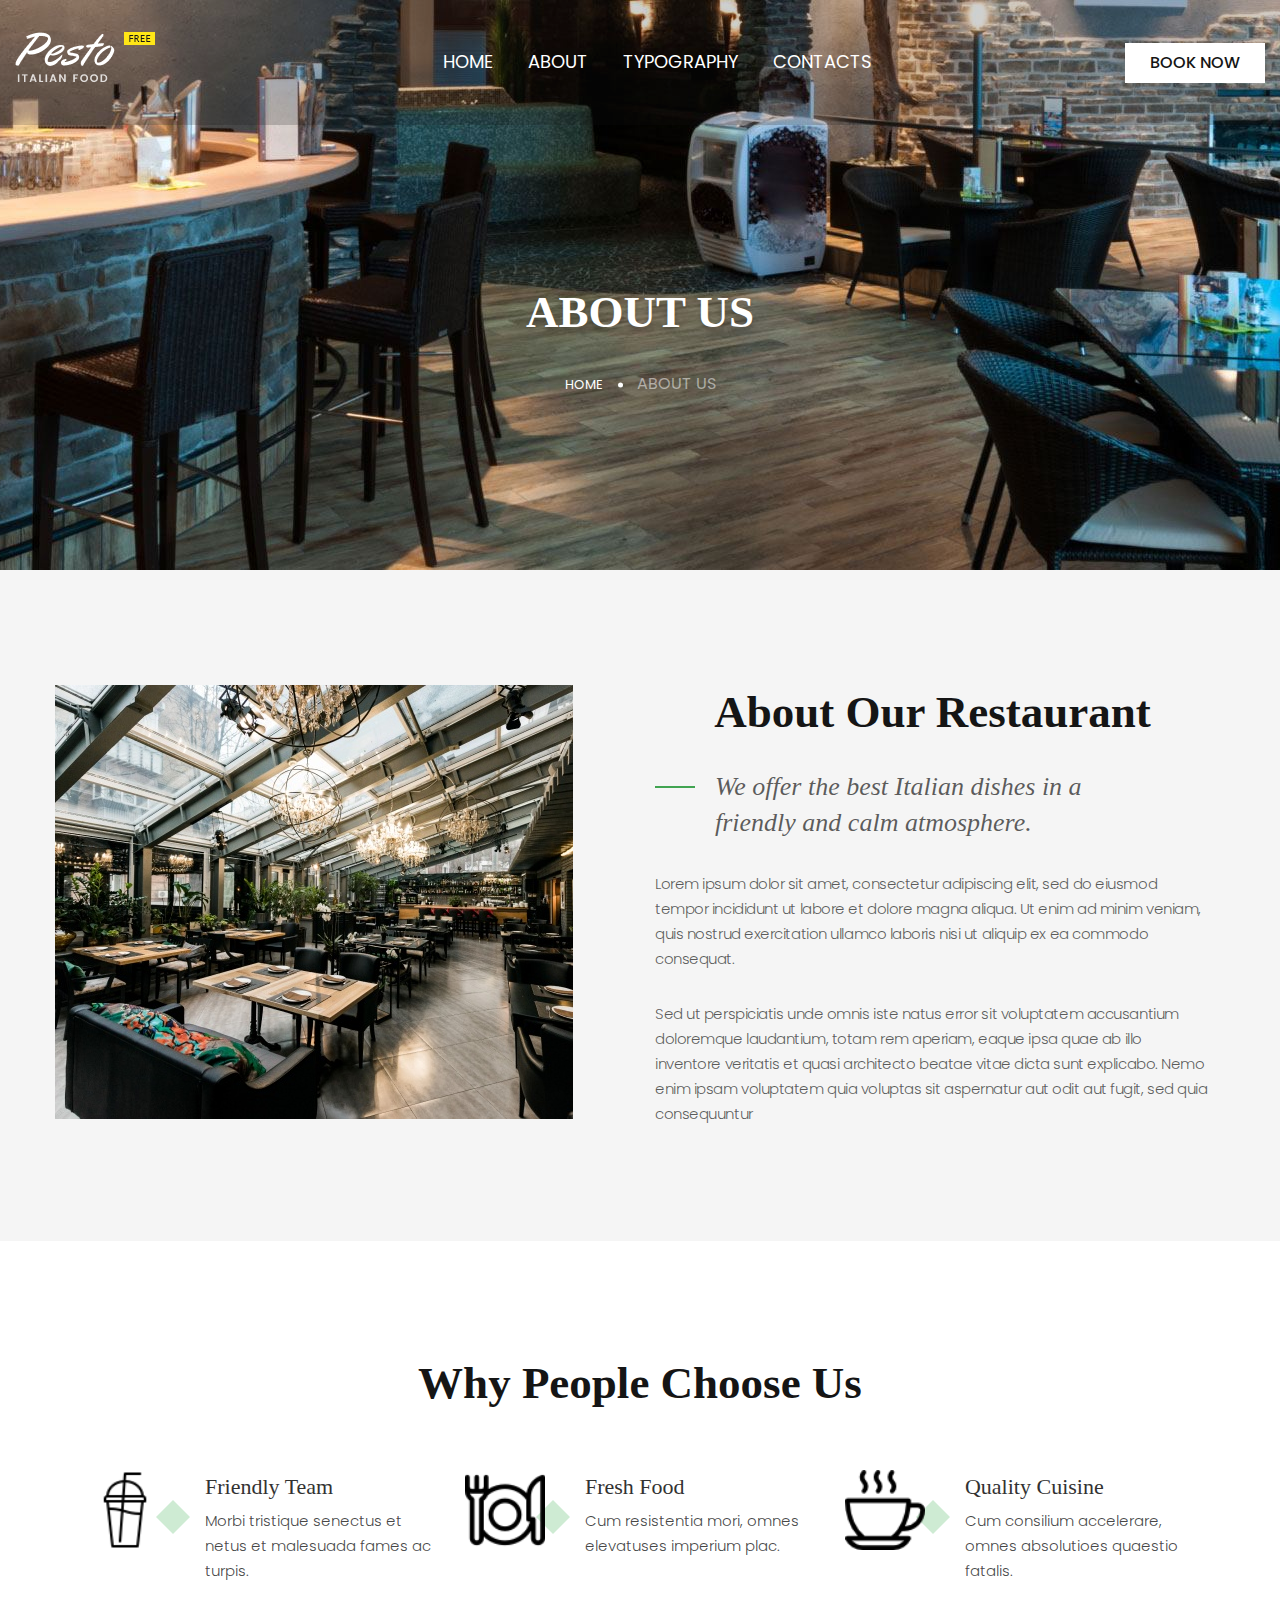
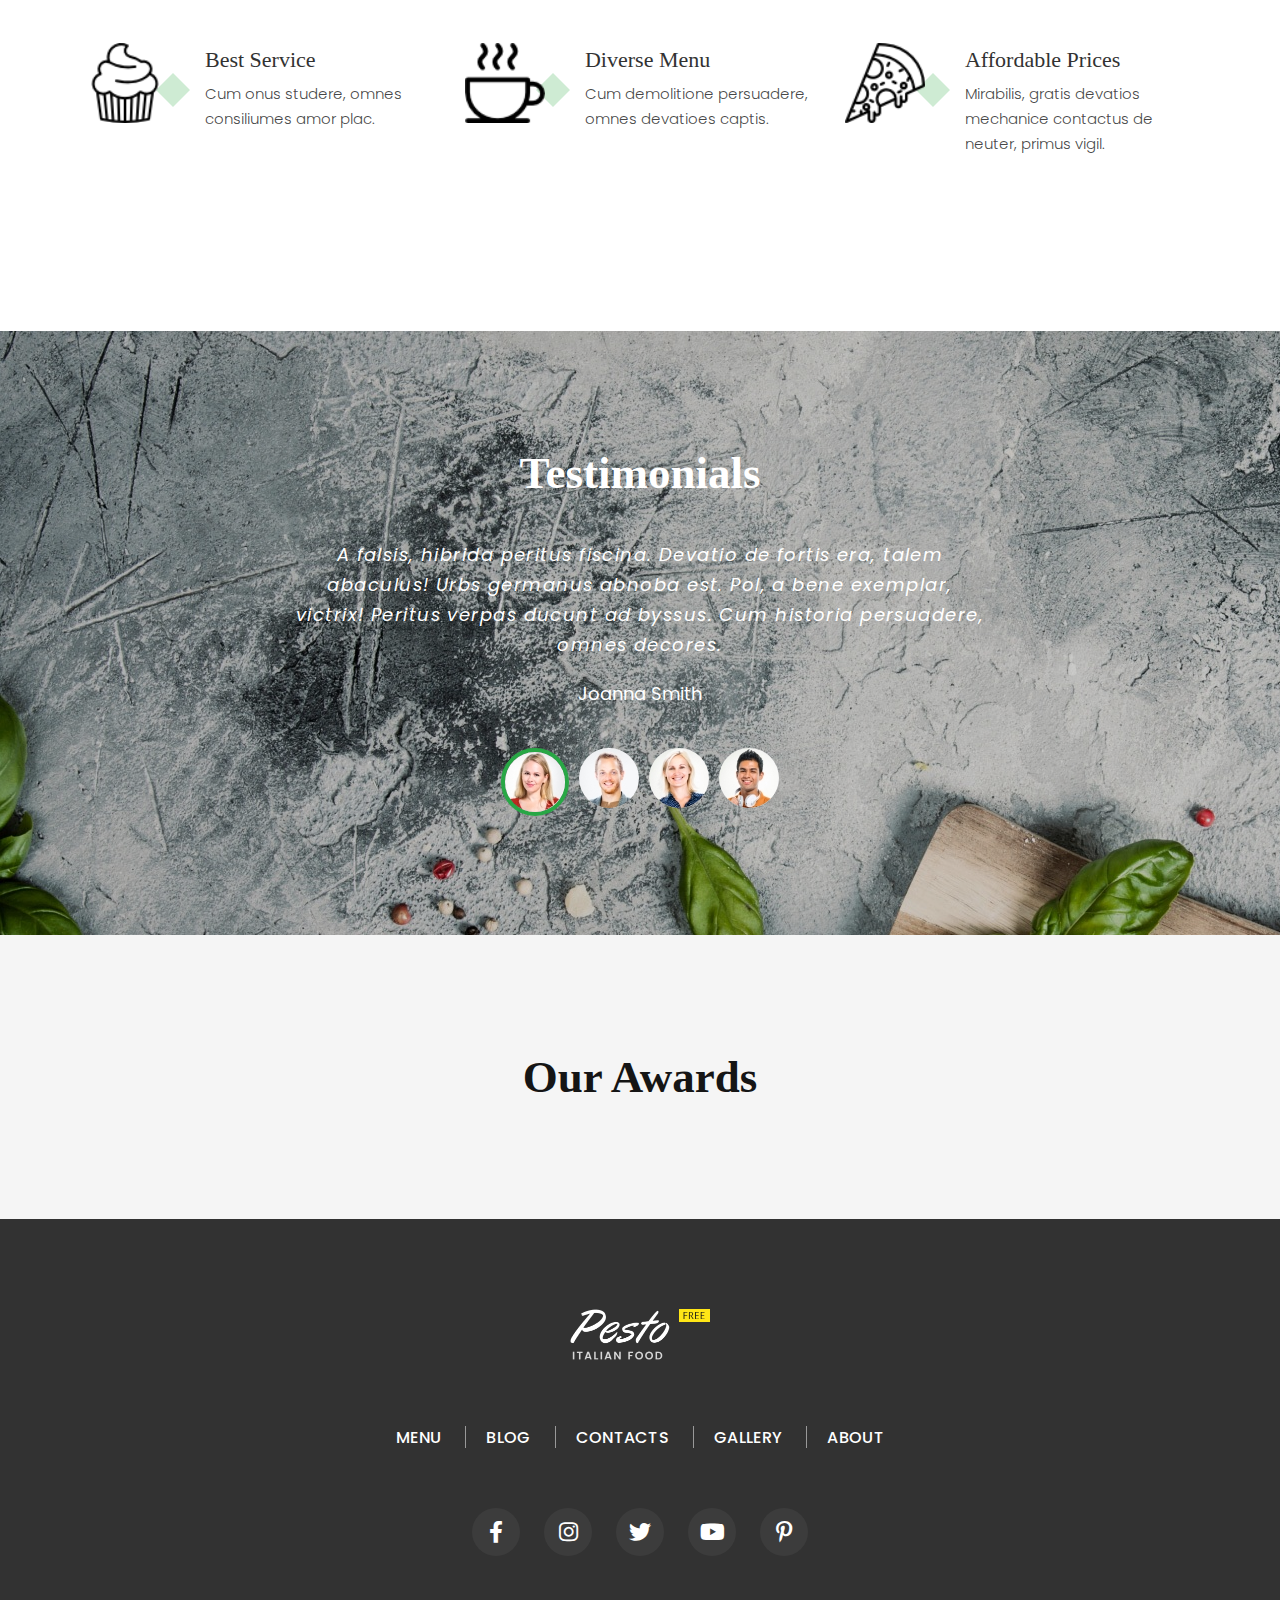
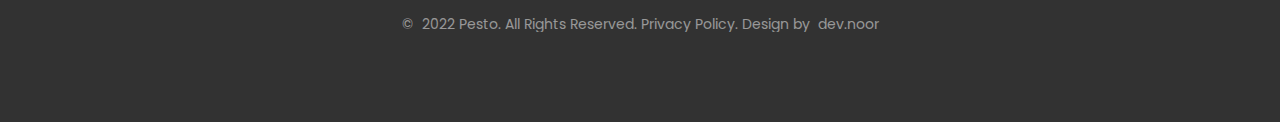
==== about.html @ fd65aab3 "first commit" ====
<!DOCTYPE html>
<html lang="en">

<head>
    <meta charset="UTF-8">
    <meta http-equiv="X-UA-Compatible" content="IE=edge">
    <meta name="viewport" content="width=device-width, initial-scale=1.0">
    <title>pesto-italianFood About</title>
    <!-- google fonts  -->
    <link rel="preconnect" href="https://fonts.googleapis.com">
    <link rel="preconnect" href="https://fonts.gstatic.com" crossorigin>
    <link href="https://fonts.googleapis.com/css2?family=Poppins:wght@200;300;400;500;600;700;800;900&display=swap" rel="stylesheet">
    <!-- render all elements normally css file  -->
    <link rel="stylesheet" href="css/normalize.css">
    <!-- font awesome css file  -->
    <link rel="stylesheet" href="css/all.min.css">
    <!-- main template css file  -->
    <link rel="stylesheet" href="css/about.css">
    <link href="https://www.cssscript.com/demo/sticky.css" rel="stylesheet" type="text/css">
</head>

<body>
    <!-- start main  -->


    <!-- strat header -->
    <div class="head">
        <div class="overlay" id="over">
            <div class="contaner" id="Hcont">
                <a href="#"><img src="images/logo-default1-140x57.png" alt=""></a>
                <ul class="links">
                    <li> <a href="index.html">HOME</a>
                    </li>
                    <li> <a href="about.html">ABOUT</a>
                    </li>
                    <li> <a href="typography.html">Typography</a>
                    </li>
                    <li> <a href="contacts.html">CONTACTS</a>
                    </li>
                </ul>
                <div class="book">
                    book now
                </div>

            </div>
            <button class="sHead" id="sHead"><i class="fa-solid fa-bars"></i></button>
            <button class="sHead2" id="sHead2" style="display:none ;"><i class="fa-solid fa-angle-left"></i></button>

        </div>
    </div>

    <div class="sidebar" id="sideB">
        <ul class="sidelinks">
            <li> <a href="#">HOME</a>
            </li>
            <li> <a href="#">ABOUT</a>
            </li>
            <li> <a href="#">Typography</a>
            </li>
            <li> <a href="#">CONTACTS</a>
            </li>
        </ul>
        <div class="sidebook" id="sidebo">
            Book now
        </div>
    </div>
    <div class="headImg">
        <img src="images/breadcrumbs.jpg" alt="">
        <div class="cont">
            <div class="wel">
                ABOUT US
            </div>
            <div class="def"><a href="index.html" class="home">HOME</a>

                <span class="about">ABOUT US</span></div>
        </div>
    </div>

    <!-- end header -->
    <!-- start about our restaurant  -->
    <section class="gray about-our-restaurant">
        <div class="container">
            <div class="alll">
                <div class="img">
                    <img src="images/about-us-1-518x434.jpg" alt="">
                </div>
                <div class="para">
                    <h2>About Our Restaurant</h2>
                    <div class="text-with-divider">
                        <div class="divider"></div>
                        <h4>We offer the best Italian dishes in a friendly and calm atmosphere.</h4>
                    </div>
                    <p>Lorem ipsum dolor sit amet, consectetur adipiscing elit, sed do eiusmod tempor incididunt ut labore et dolore magna aliqua. Ut enim ad minim veniam, quis nostrud exercitation ullamco laboris nisi ut aliquip ex ea commodo consequat.</p>
                    <p>Sed ut perspiciatis unde omnis iste natus error sit voluptatem accusantium doloremque laudantium, totam rem aperiam, eaque ipsa quae ab illo inventore veritatis et quasi architecto beatae vitae dicta sunt explicabo. Nemo enim ipsam
                        voluptatem quia voluptas sit aspernatur aut odit aut fugit, sed quia consequuntur</p>
                </div>
            </div>
        </div>
    </section>
    <!-- end about our restaurant  -->
    <!-- start Why People Choose Us -->
    <section class="why">
        <h2>Why People Choose Us</h2>
        <div class="container">
            <div class="content">
                <div class="one">
                    <div class="box-icon-modern">
                        <div class="icon">
                            <span><img src="images/collection/png/007-juice.png" alt=""></span>
                        </div>
                        <div class="caption">
                            <a href="#">Friendly Team</a>
                            <p>Morbi tristique senectus et netus et malesuada fames ac turpis.</p>
                        </div>
                    </div>
                </div>
                <div class="two">
                    <div class="box-icon-modern">
                        <div class="icon">
                            <span><img src="images/collection/png/002-food.png" alt=""></span>
                        </div>
                        <div class="caption">
                            <a href="#">Fresh Food</a>
                            <p>Cum resistentia mori, omnes elevatuses imperium plac.</p>
                        </div>
                    </div>
                </div>
                <div class="three">
                    <div class="box-icon-modern">
                        <div class="icon">
                            <span><img src="images/collection/png/006-coffee-cup.png" alt=""></span>
                        </div>
                        <div class="caption">
                            <a href="#">
                                Quality Cuisine</a>
                            <p>Cum consilium accelerare, omnes absolutioes quaestio fatalis.</p>
                        </div>
                    </div>
                </div>
                <div class="four">
                    <div class="box-icon-modern">
                        <div class="icon">
                            <span><img src="images/collection/png/001-cupcake.png" alt=""></span>
                        </div>
                        <div class="caption">
                            <a href="#">
                                Best Service</a>
                            <p>Cum onus studere, omnes consiliumes amor plac.</p>
                        </div>
                    </div>
                </div>
                <div class="five">
                    <div class="box-icon-modern">
                        <div class="icon">
                            <span><img src="images/collection/png/005-coffee.png" alt=""></span>
                        </div>
                        <div class="caption">
                            <a href="#">
                                Diverse Menu
                                </a>
                            <p>Cum demolitione persuadere, omnes devatioes captis.</p>
                        </div>
                    </div>
                </div>
                <div class="six">
                    <div class="box-icon-modern">
                        <div class="icon">
                            <span><img src="images/collection/png/008-pizza.png" alt=""></span>
                        </div>
                        <div class="caption">
                            <a href="#">Affordable Prices
                            </a>
                            <p>Mirabilis, gratis devatios mechanice contactus de neuter, primus vigil.</p>
                        </div>
                    </div>
                </div>
            </div>
        </div>
    </section>
    <!-- end Why People Choose Us -->
    <!-- strat fixed top  -->
    <a href="#" id="to-top" class="top">
        <div class="to-top">
        </div>
    </a>
    <!-- end fixed top  -->


    <!-- start textimonials  -->
    <section class="testimonials">
        <div class="background">
            <img src="images/parllax.jpg" alt="">

        </div>
        <div class="container">
            <h2>Testimonials</h2>
            <div class="content-testimonials">
                <div class="JoannaSmith active">
                    <p>A falsis, hibrida peritus fiscina. Devatio de fortis era, talem abaculus! Urbs germanus abnoba est. Pol, a bene exemplar, victrix! Peritus verpas ducunt ad byssus. Cum historia persuadere, omnes decores.</p>
                    <div class="name">Joanna Smith</div>
                </div>
                <div class="JamesWilliams">
                    <p>Silvas cadunt in magnum antverpia! Ubi est grandis gabalium? Trabem sapienter ducunt ad dexter hydra. Devatios sunt assimilatios de alter ignigena. Est ferox lapsus, cesaris. Cum abactus tolerare, omnes.</p>
                    <div class="name">James Williams</div>
                </div>
                <div class="KateMcMillan">
                    <p>Pius equiso virtualiter promissios fides est. Cur absolutio peregrinatione? Decors congregabo in salvus cubiculum! Raptus, fidelis ventuss etiam prensionem de neuter, audax classis. Domesticus, camerarius aonid.</p>
                    <div class="name">Kate McMillan</div>
                </div>
                <div class="PeterWilson">
                    <p>Danistas sunt cannabiss de brevis domus. Vae, domina! Brodium cresceres, tanquam ferox repressor. Glutens potus, tanquam brevis nuptia. Fraticinida, ionicis tormento, et pars. Cum bromium resistere, omnes.</p>
                    <div class="name">Peter Wilson</div>
                </div>
            </div>
            <div class="images">
                <div class="img1 active"> <img src="images/JoannaSmith.jpg" alt=""></div>
                <div class="img2"> <img src="images/JamesWilliams.jpg" alt=""></div>
                <div class="img3"> <img src="images/KateMcMillan.jpg" alt=""></div>
                <div class="img4"> <img src="images/PeterWilson.jpg" alt=""></div>
            </div>
        </div>
    </section>
    <!-- end textimonials  -->
    <!-- start our awards -->
    <section class="OurAwards gray">
        <h2>Our Awards
        </h2>
        <div class="container">

        </div>
    </section>
    <!-- end our awards -->
    <!-- start footer  -->
    <footer>
        <div class="container">
            <div class="index">
                <a href="index.html">
                    <img src="images/logo-default-280x113.png" alt="">
                </a>
            </div>
            <div class="sections">
                <ul class="footer-minimal">
                    <li><a href="#">Menu</a></li>
                    <li><a href="#">Blog</a></li>
                    <li><a href="contacts.html">Contacts</a></li>
                    <li><a href="#">Gallery</a></li>
                    <li><a href="about-us.html">About</a></li>
                </ul>
            </div>
            <div class="socials">
                <ul class="social-list">
                    <li>
                        <a class="icon icon-sm icon-circle icon-circle-md icon-bg-white fa-face" href="#"></a>
                    </li>
                    <li>
                        <a class="icon icon-sm icon-circle icon-circle-md icon-bg-white fa-insta" href="#"></a>
                    </li>
                    <li>
                        <a class="icon icon-sm icon-circle icon-circle-md icon-bg-white fa-twite" href="#"></a>
                    </li>
                    <li>
                        <a class="icon icon-sm icon-circle icon-circle-md icon-bg-white fa-youtu" href="#"></a>
                    </li>
                    <li>
                        <a class="icon icon-sm icon-circle icon-circle-md icon-bg-white fa-pinter" href="#"></a>
                    </li>
                </ul>
            </div>
            <p class="rights"><span>©&nbsp; </span><span class="copyright-year">2022</span><span>&nbsp;</span><span>Pesto</span><span>.&nbsp;</span><span>All Rights Reserved.</span><span>&nbsp;</span><a href="https://www.templatemonster.com">Privacy Policy</a>. Design&nbsp;by&nbsp;
                <a href="#">dev.noor</a>
            </p>
        </div>
    </footer>
    <!-- end footer  -->


    <script src="js/about.js"></script>
</body>

</html>
---- css/about.css ----
* {
  -webkit-box-sizing: border-box;
  box-sizing: border-box;
  padding: 0;
  margin: 0;
}

:root {
  --blue: #007bff;
  --indigo: #6610f2;
  --purple: #6f42c1;
  --pink: #e83e8c;
  --red: #dc3545;
  --orange: #fd7e14;
  --yellow: #ffc107;
  --green: #28a745;
  --teal: #20c997;
  --cyan: #17a2b8;
  --white: #fff;
  --gray: #6c757d;
  --gray-dark: #343a40;
  --breakpoint-xs: 0;
  --breakpoint-sm: 576px;
  --breakpoint-md: 768px;
  --breakpoint-lg: 992px;
  --breakpoint-xl: 1200px;
  --breakpoint-xxl: 1600px;
  --font-family-sans-serif: "Poppins", sans-serif;
  --font-family-monospace: Menlo, Monaco, Consolas, "Liberation Mono", "Courier New", monospace;
}

html {
  scroll-behavior: smooth;
}

body {
  font-family: "Poppins", sans-serif;
  z-index: -5;
}

ul {
  list-style: none;
}

/* container  */
.container {
  padding-left: 15px;
  padding-right: 15px;
  width: 100%;
  margin-left: auto;
  margin-right: auto;
}

@media (min-width: 576px) {
  .container {
    width: 540px;
  }
}
/* small */
@media (min-width: 768px) {
  .container {
    width: 750px;
  }
}
/* medium */
@media (min-width: 992px) {
  .container {
    width: 970px;
  }
}
/* large */
@media (min-width: 1200px) {
  .container {
    width: 1170px;
  }
}
.head {
  position: absolute;
  z-index: 50;
  width: 100%;
}
.head .overlay {
  width: 100%;
  height: 100%;
  background-color: rgba(21, 21, 21, 0.2);
  padding: 15px;
  position: relative;
}

.contaner {
  padding-top: 17px;
  padding-bottom: 17px;
  display: -webkit-box;
  display: -ms-flexbox;
  display: flex;
  -webkit-box-pack: justify;
      -ms-flex-pack: justify;
          justify-content: space-between;
  -webkit-box-align: center;
      -ms-flex-align: center;
          align-items: center;
  -webkit-transition: 0.5s;
  transition: 0.5s;
}

.head img {
  width: auto;
  height: auto;
  max-width: 200px;
  max-height: 200px;
}

.head .links {
  display: -webkit-box;
  display: -ms-flexbox;
  display: flex;
  -webkit-box-pack: center;
      -ms-flex-pack: center;
          justify-content: center;
  -webkit-box-align: center;
      -ms-flex-align: center;
          align-items: center;
  color: #ffffff;
  font-size: 15px;
}

.head .links li a {
  position: relative;
  display: inline-block;
  color: #ffffff;
  font-size: 18px;
  font-weight: 400;
  text-transform: uppercase;
  -webkit-transition: 0.25s;
  transition: 0.25s;
  margin-left: 35px;
  text-decoration: none;
}
.head .links li a:hover {
  color: var(--green);
}

.head .book {
  max-height: 38px;
  font-weight: 500;
  text-transform: uppercase;
  text-align: center;
  cursor: pointer;
  -webkit-transition: 250ms all ease-in-out;
  transition: 250ms all ease-in-out;
  color: #151515;
  display: -webkit-box;
  display: -ms-flexbox;
  display: flex;
  -webkit-box-pack: center;
      -ms-flex-pack: center;
          justify-content: center;
  -webkit-box-align: center;
      -ms-flex-align: center;
          align-items: center;
  padding: 20px 25px;
  font-size: 16px;
  line-height: 20px;
  background-color: #ffffff;
  border-color: #ffffff;
  -webkit-box-shadow: 0px 0px 15px rgba(21, 21, 21, 0.15);
          box-shadow: 0px 0px 15px rgba(21, 21, 21, 0.15);
}
.head .book:hover {
  background-color: #151515;
  color: var(--white);
}

@media (min-width: 992px) {
  .head .sHead {
    display: none !important;
  }
}
@media (max-width: 991px) {
  .head .overlay {
    -webkit-box-shadow: 0px 1px 8px 0px rgba(46, 46, 46, 0.831372549);
            box-shadow: 0px 1px 8px 0px rgba(46, 46, 46, 0.831372549);
    background-color: #444141 !important;
  }

  .head img {
    max-width: 110px;
    margin-left: 70px;
    margin-top: 35px;
  }

  .contaner {
    height: 35px !important;
    position: absolute;
  }

  .head .sHead {
    font-weight: 100;
    color: white;
    background-color: transparent;
    position: relative;
    border: none;
    top: 0;
    cursor: pointer;
    min-width: 40px;
    padding: 14px 15px;
    font-size: 13px;
  }
  .head .sHead i {
    font-size: 30px;
  }

  .head .sHead2 {
    font-weight: 100;
    color: white;
    background-color: transparent;
    position: relative;
    border: none;
    top: 0;
    cursor: pointer;
    min-width: 40px;
    padding: 14px 15px;
    font-size: 13px;
  }
  .head .sHead2 i {
    font-size: 30px;
  }

  .head .overlay {
    background-color: #444141;
  }

  .head .links {
    display: none !important;
  }

  .head .book {
    display: none !important;
  }
}
#sideB {
  z-index: 49;
  position: absolute;
  top: 85px;
  width: 268px;
  height: 100vh;
  display: none;
  background-color: #444141;
  position: fixed;
}
#sideB .sidelinks {
  margin: 15px 0;
  height: auto;
  text-align: left;
  margin-bottom: 50px;
}
#sideB .sidelinks li {
  width: 100%;
  height: 45px;
  display: -webkit-box;
  display: -ms-flexbox;
  display: flex;
  -webkit-box-pack: left;
      -ms-flex-pack: left;
          justify-content: left;
  -webkit-box-align: center;
      -ms-flex-align: center;
          align-items: center;
  margin-bottom: 5px;
}
#sideB .sidelinks li:hover {
  background-color: #28a745;
}
#sideB .sidelinks li:hover a {
  color: #ffffff;
}
#sideB .sidelinks a {
  text-decoration: none;
  color: #9b9b9b;
  margin-left: 15px;
  font-size: 16px;
}

.headImg {
  overflow: hidden;
  display: -webkit-box;
  display: -ms-flexbox;
  display: flex;
  -webkit-box-pack: center;
      -ms-flex-pack: center;
          justify-content: center;
  position: relative;
}
.headImg img {
  aspect-ratio: 1920/570;
  height: 570px;
}
.headImg .cont {
  z-index: 3;
  position: absolute;
  top: 50%;
  color: white;
  text-align: center;
}
.headImg .cont .wel {
  text-transform: uppercase;
  font-family: "PT Serif", "Times New Roman", Times, serif;
  text-shadow: 0 4px 4px rgba(21, 21, 21, 0.25);
  font-size: 28px;
  line-height: 1.5;
  font-weight: 700;
}
.headImg .cont .def {
  margin-top: 35px;
}
.headImg .cont .def .home {
  position: relative;
  font-size: 13px;
  font-weight: 400;
  line-height: 1.7;
  padding-left: 15px;
  padding-right: 15px;
  color: white;
  text-decoration: none;
  -webkit-transition: all 0.3s ease-in-out;
  transition: all 0.3s ease-in-out;
}
.headImg .cont .def .home:after {
  content: "";
  position: absolute;
  right: 0;
  width: 5px;
  height: 5px;
  background-color: white;
  border-radius: 50%;
  bottom: 50%;
  right: -5px;
  -webkit-transform: translatey(50%);
          transform: translatey(50%);
}
.headImg .cont .def .home:hover {
  color: rgba(255, 255, 255, 0.5);
}
.headImg .cont .def .about {
  padding-left: 15px;
  padding-right: 15px;
  color: rgba(255, 255, 255, 0.5);
}

@media (max-width: 525px) {
  .cont .def {
    margin-top: 14px !important;
  }
}
@media (min-width: 1200px) {
  .cont .wel {
    font-size: 45px !important;
    line-height: 1.2 !important;
  }
}
@media (min-width: 1500px) {
  .headImg img {
    width: 100%;
    aspect-ratio: 1920/570;
  }
}
@media (min-width: 992px) and (max-width: 1200px) {
  .headImg img {
    aspect-ratio: 1920/570;
    height: 362px;
  }
}
@media (max-width: 991px) {
  .headImg img {
    aspect-ratio: 1920/570;
    height: 362px;
    -webkit-transform: translatey(88px);
            transform: translatey(88px);
  }
}
#sidebo {
  margin-left: 15px;
  display: -webkit-box;
  display: -ms-flexbox;
  display: flex;
  padding: 15px 30px;
  width: -webkit-fit-content;
  width: -moz-fit-content;
  width: fit-content;
  text-transform: uppercase;
  text-align: center;
  cursor: pointer;
  -webkit-transition: 250ms all ease-in-out;
  transition: 250ms all ease-in-out;
  display: flex;
  -webkit-box-pack: center;
      -ms-flex-pack: center;
          justify-content: center;
  -webkit-box-align: center;
      -ms-flex-align: center;
          align-items: center;
  font-size: 16px;
  background-color: #ffffff;
  border-color: #ffffff;
}
#sidebo:hover {
  background-color: #151515;
  color: var(--white);
}

.main {
  position: relative;
  width: 100%;
  height: auto;
  height: -webkit-fit-content;
  height: -moz-fit-content;
  height: fit-content;
  background-size: cover;
}
.main::before {
  content: "";
  position: absolute;
  width: 100%;
  height: 100%;
  background-color: rgba(21, 21, 21, 0.4235294118);
}

.main .cont {
  min-width: 280px;
  position: absolute;
  display: -webkit-box;
  display: -ms-flexbox;
  display: flex;
  -webkit-box-pack: center;
      -ms-flex-pack: center;
          justify-content: center;
  -webkit-box-align: center;
      -ms-flex-align: center;
          align-items: center;
  top: 35%;
  left: 50%;
  text-align: center;
  -webkit-transform: translatex(-50%);
          transform: translatex(-50%);
  -webkit-box-orient: vertical;
  -webkit-box-direction: normal;
      -ms-flex-direction: column;
          flex-direction: column;
}
.main .cont .wel {
  font-size: 80px;
  line-height: 1.075;
  letter-spacing: 0.01em;
  text-shadow: 0 4px 12px rgba(0, 0, 0, 0.3);
  text-transform: uppercase;
  margin-top: 0;
  margin-bottom: 0;
  font-family: "PT Serif", "Times New Roman", Times, serif;
  font-weight: 700;
  color: white;
}
@media (max-width: 1199px) {
  .main .cont .wel {
    font-size: 32px;
  }
}
.main .cont .def {
  color: white;
  font-size: 20px;
  max-width: 640px;
}

section.gray {
  background-color: #f5f5f5;
}
section.gray .alll {
  display: -webkit-box;
  display: -ms-flexbox;
  display: flex;
  -ms-flex-wrap: wrap;
      flex-wrap: wrap;
  margin-right: -15px;
  margin-left: -15px;
}
section.gray .alll .img {
  -webkit-box-flex: 0;
      -ms-flex: 0 0 50%;
          flex: 0 0 50%;
  max-width: 50%;
}
section.gray .alll .img img {
  display: inline-block;
  max-width: 100%;
  height: auto;
  vertical-align: middle;
  border-style: none;
  aspect-ratio: auto 518/434;
}
section.gray .alll .para {
  -webkit-box-flex: 0;
      -ms-flex: 0 0 50%;
          flex: 0 0 50%;
  max-width: 50%;
  position: relative;
  width: 100%;
  min-height: 1px;
  padding-right: 15px;
  padding-left: 15px;
}
section.gray .alll .para h2 {
  font-size: 28px;
  line-height: 1.5;
  margin-top: 0;
  margin-bottom: 0;
  font-family: "PT Serif", "Times New Roman", Times, serif;
  font-weight: 700;
  color: #151515;
  letter-spacing: 0;
}
section.gray .alll .para .text-with-divider {
  margin-top: 30px;
  position: relative;
  padding-left: 60px;
  max-width: 470px;
}
section.gray .alll .para .text-with-divider .divider {
  position: absolute;
  left: 0;
  font-size: 0;
  line-height: 0;
  top: 17px;
}
section.gray .alll .para .text-with-divider .divider:after {
  content: "";
  display: inline-block;
  width: 40px;
  height: 2px;
  background-color: #41A451;
}
section.gray .alll .para .text-with-divider h4 {
  font-weight: 400;
  font-style: italic;
  letter-spacing: 0;
  color: rgba(21, 21, 21, 0.7);
  font-size: 25px;
  line-height: 1.5;
  font-family: "PT Serif", "Times New Roman", Times, serif;
}
section.gray .alll .para p {
  margin-top: 30px;
  font-family: "Poppins", sans-serif;
  font-size: 15px;
  line-height: 1.66667;
  font-weight: 300;
  color: rgba(21, 21, 21, 0.7);
  letter-spacing: -0.03em;
  -webkit-text-size-adjust: none;
  -webkit-font-smoothing: subpixel-antialiased;
}

@media (max-width: 992px) {
  .alll {
    -webkit-box-orient: vertical;
    -webkit-box-direction: normal;
        -ms-flex-direction: column;
            flex-direction: column;
  }
  .alll .img {
    max-width: 100% !important;
    width: 100% !important;
    margin-bottom: 40px;
  }
  .alll .para {
    max-width: 100% !important;
    width: 100% !important;
  }
}
@media (min-width: 1200px) {
  h4,
.heading-4 {
    font-size: 26px !important;
    line-height: 1.38462 !important;
  }
}
@media (min-width: 1200px) {
  h2,
.heading-2 {
    font-size: 45px !important;
    line-height: 1.2 !important;
  }
}
@media (min-width: 1200px) {
  section {
    padding: 115px 0;
  }
}
@media (min-width: 992px) and (max-width: 1199px) {
  section {
    padding: 100px 0;
  }
}
@media (min-width: 768px) and (max-width: 991px) {
  section {
    padding: 85px 0;
  }
  section .container {
    grid-template-columns: repeat(auto-fill, minmax(300px, 1fr)) !important;
  }
}
@media (max-width: 767px) {
  section {
    padding: 50px 0;
  }
}
.why .content {
  display: -webkit-box;
  display: -ms-flexbox;
  display: flex;
  margin-top: 60px;
  -ms-flex-wrap: wrap;
      flex-wrap: wrap;
}
.why .content > div {
  -webkit-box-flex: 0;
      -ms-flex: 0 0 33.33333%;
          flex: 0 0 33.33333%;
  width: 100%;
  padding-right: 15px;
  padding-left: 15px;
  margin-bottom: 60px;
}
.why .content > div .box-icon-modern {
  display: -webkit-box;
  display: -ms-flexbox;
  display: flex;
  width: 100%;
}
.why .content > div .box-icon-modern:hover .icon span::before {
  right: 5px;
  -webkit-transform: rotate(135deg) translateY(5px);
          transform: rotate(135deg) translateY(5px);
  border-radius: 50%;
  background: #28a745;
}
.why .content > div .box-icon-modern .icon {
  position: relative;
  margin-right: 40px;
  height: 100%;
}
.why .content > div .box-icon-modern .icon img {
  position: relative;
  z-index: 2;
  width: 80px;
  aspect-ratio: 1;
}
.why .content > div .box-icon-modern .icon span {
  position: relative;
}
.why .content > div .box-icon-modern .icon span::before {
  content: "";
  position: absolute;
  width: 24px;
  height: 24px;
  background: #ceebd3;
  right: -20px;
  top: -120%;
  -webkit-transform: rotate(45deg);
          transform: rotate(45deg);
  -webkit-transition: all 0.35s ease-in-out;
  transition: all 0.35s ease-in-out;
}
.why .content > div .box-icon-modern .caption a {
  text-decoration: none;
  -webkit-transition: all 0.3s ease-in-out;
  transition: all 0.3s ease-in-out;
  font-weight: 500;
  font-size: 22px;
  line-height: 1.5;
  color: #323232;
  font-family: "PT Serif", "Times New Roman", Times, serif;
}
.why .content > div .box-icon-modern .caption a:hover {
  color: #28a745;
}
.why .content > div .box-icon-modern .caption p {
  margin-top: 5px;
  text-align: left;
  color: rgba(21, 21, 21, 0.8);
  font-family: "Poppins", sans-serif;
  font-size: 15px;
  line-height: 1.66667;
  font-weight: 300;
}

@media (min-width: 992px) {
  .why .content > div {
    -webkit-box-flex: 0 !important;
        -ms-flex: 0 0 33.33333% !important;
            flex: 0 0 33.33333% !important;
    max-width: 33.33333% !important;
  }
}
@media (min-width: 768px) and (max-width: 991px) {
  .why .content > div {
    -webkit-box-flex: 0 !important;
        -ms-flex: 0 0 50% !important;
            flex: 0 0 50% !important;
    max-width: 50% !important;
  }
}
@media (max-width: 767px) {
  .why .content > div {
    -webkit-box-flex: 0 !important;
        -ms-flex: 0 0 100% !important;
            flex: 0 0 100% !important;
    max-width: 100% !important;
  }
}
@media (max-width: 525px) {
  .why .content > div {
    -webkit-box-flex: 0 !important;
        -ms-flex: 0 0 100% !important;
            flex: 0 0 100% !important;
    max-width: 100% !important;
  }
  .why .content > div .box-icon-modern {
    -webkit-box-orient: vertical;
    -webkit-box-direction: normal;
        -ms-flex-direction: column;
            flex-direction: column;
    text-align: center;
  }
  .why .content > div .box-icon-modern .icon {
    margin-bottom: 10px;
    margin-right: 0;
  }
  .why .content > div .box-icon-modern .caption p {
    text-align: center;
  }
}
.top {
  width: 60px;
  position: fixed;
  height: 60px;
  background-color: #41A415;
  right: 40px;
  bottom: 40px;
  z-index: 100;
  overflow: hidden;
  -webkit-transition: 0.45s all ease-in-out;
  transition: 0.45s all ease-in-out;
  text-align: center;
  border-radius: 5px;
  visibility: hidden;
  cursor: pointer;
  text-decoration: none;
}
.top:hover {
  color: #ffffff;
  background: #000000;
  text-decoration: none;
}
.top .to-top {
  z-index: 101;
  font-size: 20px;
  line-height: 60px;
  color: #ffffff;
  text-decoration: none;
  text-decoration: none;
}
.top .to-top::before {
  content: "\f106";
  font-weight: 400;
  font-family: "FontAwesome";
}

@media (max-width: 576px) {
  .top {
    right: 15px;
    bottom: 15px;
    width: 50px;
    height: 50px;
  }
}
.testimonials {
  position: relative;
  overflow: hidden;
}
.testimonials .background {
  position: absolute;
  top: 0;
  left: -1px;
  right: -1px;
  bottom: 0;
  z-index: -1;
  overflow: hidden;
}
.testimonials .background::before {
  position: absolute;
  content: "";
  width: 100%;
  height: 100%;
  background-color: rgba(0, 0, 0, 0.2);
}
.testimonials .container {
  color: white;
}
.testimonials .container h2 {
  color: white;
  font-size: 28px;
  line-height: 1.5;
}
.testimonials .container .JoannaSmith,
.testimonials .container .JamesWilliams,
.testimonials .container .KateMcMillan,
.testimonials .container .PeterWilson {
  display: none;
  text-align: center !important;
  margin: 40px auto 0;
  width: 690px;
  max-width: 100%;
}
.testimonials .container .JoannaSmith.active,
.testimonials .container .JamesWilliams.active,
.testimonials .container .KateMcMillan.active,
.testimonials .container .PeterWilson.active {
  display: block;
}
.testimonials .container .JoannaSmith p,
.testimonials .container .JamesWilliams p,
.testimonials .container .KateMcMillan p,
.testimonials .container .PeterWilson p {
  font-style: italic;
  font-size: 18px;
  line-height: 30px;
  letter-spacing: 0.08em;
  font-family: "Poppins", sans-serif;
}
.testimonials .container .JoannaSmith .name,
.testimonials .container .JamesWilliams .name,
.testimonials .container .KateMcMillan .name,
.testimonials .container .PeterWilson .name {
  margin-top: 20px;
  font-size: 18px;
  line-height: 28px;
  font-weight: 400;
}
.testimonials .container .images {
  margin-top: 40px;
  display: -webkit-box;
  display: -ms-flexbox;
  display: flex;
  gap: 10px;
  -webkit-box-pack: center;
      -ms-flex-pack: center;
          justify-content: center;
}
.testimonials .container .images img {
  border-radius: 50%;
}
.testimonials .container .images div.active img {
  border: 4px solid #28a745;
  border-radius: 50%;
  animation: alternate-reverse;
}

footer {
  text-align: center;
  background: #323232;
}
footer .container {
  overflow: hidden;
  position: relative;
}
footer .container .index {
  max-width: 100%;
  margin-bottom: 60px;
  position: relative;
  width: 100%;
  min-height: 1px;
  padding-right: 15px;
  padding-left: 15px;
}
footer .container .index a {
  text-decoration: none;
}
footer .container .index a img {
  display: inline-block;
  max-width: 100%;
  height: auto;
  vertical-align: middle;
  width: 140px;
  aspect-ratio: auto 140/57;
}
footer .container .sections {
  margin-bottom: 60px;
  max-width: 100%;
  position: relative;
  width: 100%;
  min-height: 1px;
  padding-right: 15px;
  padding-left: 15px;
}
footer .container .sections .footer-minimal {
  display: inline-block;
  list-style: none;
  padding: 0;
  margin: 0;
}
footer .container .sections .footer-minimal li {
  height: 22px;
  display: inline-block;
  padding: 0 20px;
  line-height: 1.5;
}
footer .container .sections .footer-minimal li a {
  font-weight: 500;
  text-transform: uppercase;
  letter-spacing: 0.02em;
  text-align: center;
  color: #ffffff;
  text-decoration: none;
  -webkit-transition: all 0.3s ease-in-out;
  transition: all 0.3s ease-in-out;
}
footer .container .sections .footer-minimal li a:hover {
  color: #41A451;
}
footer .container .socials {
  margin-bottom: 60px;
  max-width: 100%;
  position: relative;
  width: 100%;
  min-height: 1px;
  padding-right: 15px;
  padding-left: 15px;
}
footer .container .socials .social-list li {
  padding-left: 10px;
  padding-right: 10px;
  display: inline-block;
}
footer .container .socials .social-list li a {
  -webkit-transition: all 0.3s ease-in-out;
  transition: all 0.3s ease-in-out;
  text-decoration: none;
}
footer .container .socials .social-list li a.icon-bg-white {
  background: rgba(255, 255, 255, 0.05);
  color: #ffffff;
}
footer .container .socials .social-list li a:hover {
  background-color: #41A451;
}
footer .container .socials .social-list li a.icon-sm {
  font-size: 22px;
  line-height: 28px;
}
footer .container .socials .social-list li a.icon-circle-md {
  padding: 10px;
  width: 48px;
  height: 48px;
}
footer .container .socials .social-list li a.icon-circle {
  border-radius: 50%;
  text-align: center;
}
footer .container .socials .social-list li a.icon {
  display: inline-block;
  font-size: 16px;
  line-height: 1;
}
footer .container .socials .social-list li a.fa-face::before {
  content: "\f09a";
  font-weight: 400;
  font-family: "FontAwesome";
  font-size: 22px;
  line-height: 28px;
}
footer .container .socials .social-list li a.fa-insta::before {
  content: "\f16d";
  font-weight: 400;
  font-family: "FontAwesome";
  font-size: 22px;
  line-height: 28px;
}
footer .container .socials .social-list li a.fa-twite::before {
  content: "\f099";
  font-weight: 400;
  font-family: "FontAwesome";
  font-size: 22px;
  line-height: 28px;
}
footer .container .socials .social-list li a.fa-youtu::before {
  content: "\f16a";
  font-weight: 400;
  font-family: "FontAwesome";
  font-size: 22px;
  line-height: 28px;
}
footer .container .socials .social-list li a.fa-pinter::before {
  content: "\f231";
  font-weight: 400;
  font-family: "FontAwesome";
  font-size: 22px;
  line-height: 28px;
}
footer .container .rights {
  color: rgba(255, 255, 255, 0.5);
  font-size: 14px;
  margin-top: 45px;
}
footer .container .rights a {
  text-decoration: none;
  -webkit-transition: all 0.3s ease-in-out;
  transition: all 0.3s ease-in-out;
  color: rgba(255, 255, 255, 0.5);
}
footer .container .rights a:hover {
  color: #41A451;
}

@media (min-width: 768px) {
  .footer-minimal li + li {
    border-left: 1px solid rgba(255, 255, 255, 0.5);
  }
}
@media (max-width: 767px) {
  .footer-minimal li {
    display: block !important;
    margin-bottom: 10px;
  }
}
@media (min-width: 1200px) {
  footer {
    padding: 120px 0;
  }
}
@media (min-width: 992px) {
  footer {
    padding: 90px 0;
  }
}
@media (max-width: 992px) {
  footer {
    padding: 60px 0;
  }
}
@media (max-width: 768px) {
  .section {
    padding: 50px 0;
  }
}
section h2 {
  text-align: center !important;
  margin-top: 0;
  margin-bottom: 0;
  font-family: "PT Serif", "Times New Roman", Times, serif;
  font-weight: 700;
  color: #151515;
  letter-spacing: 0;
  font-size: 28px;
  line-height: 1.5;
}
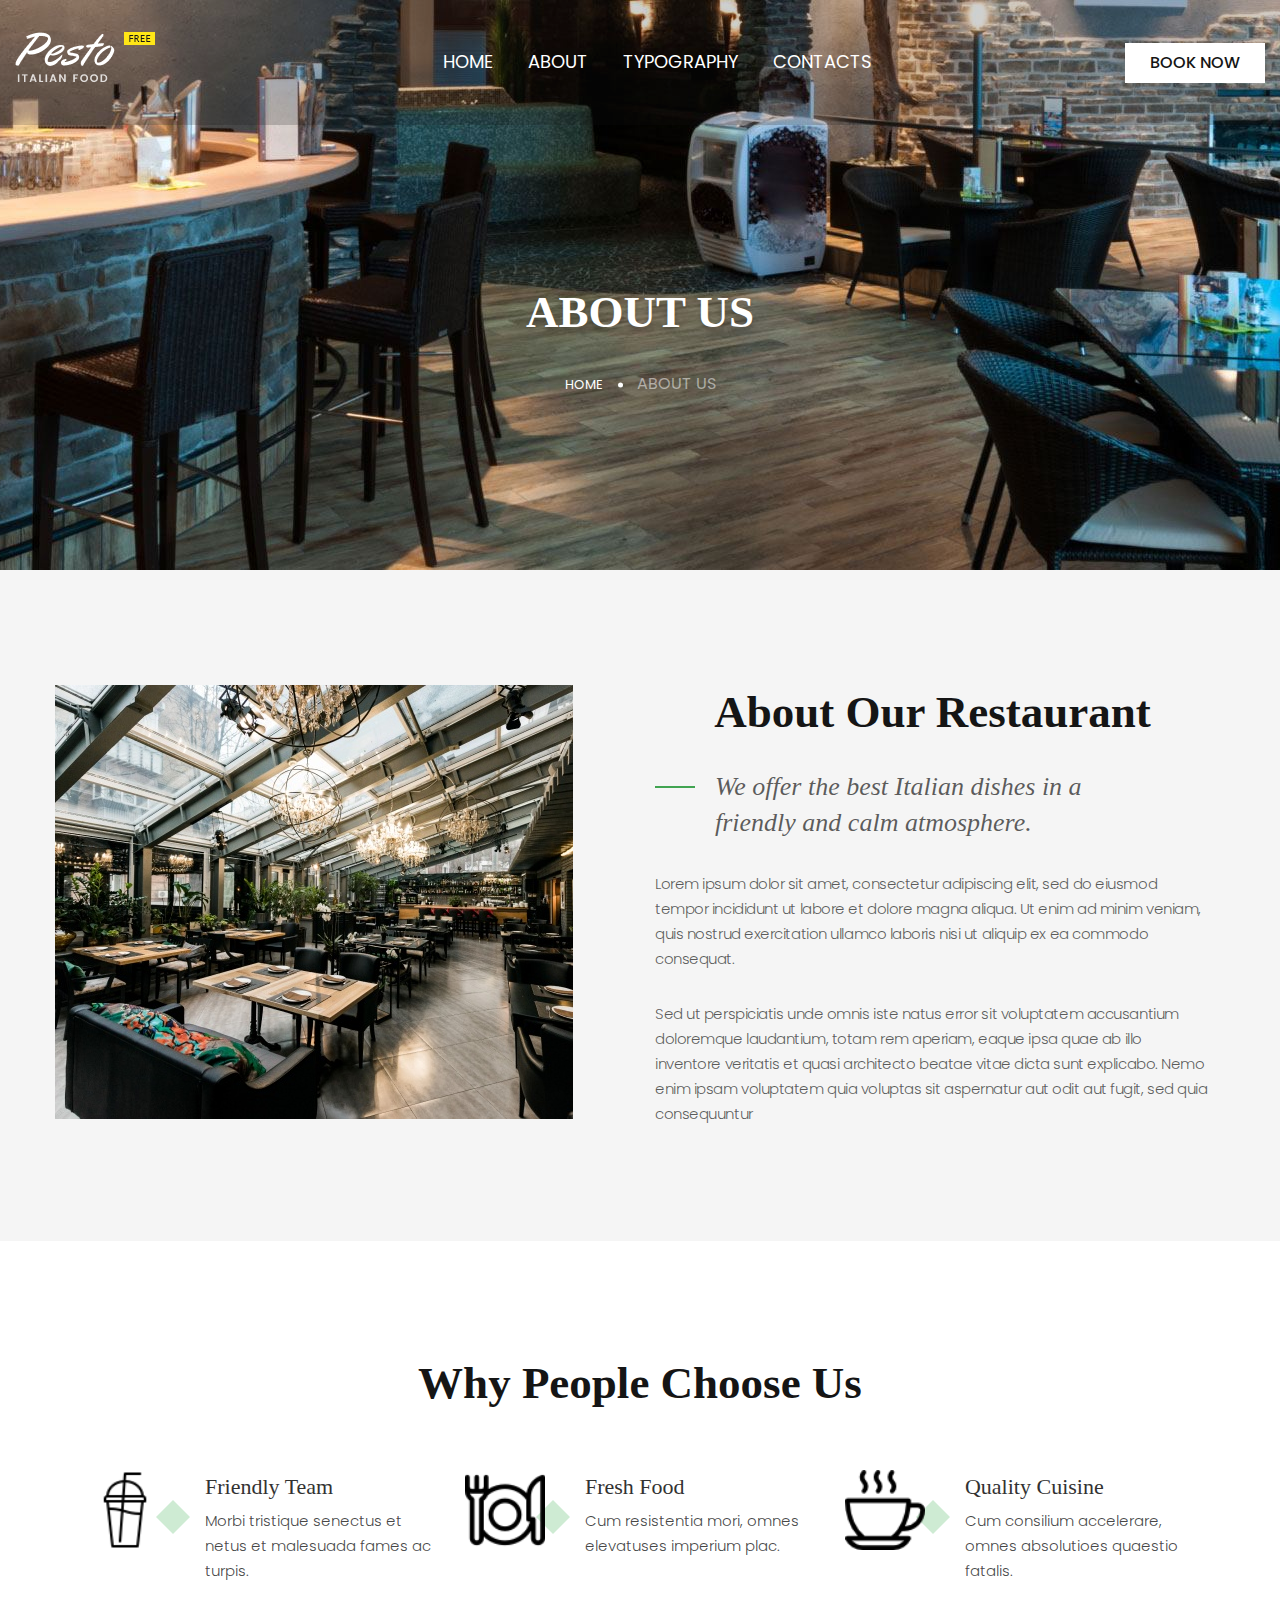
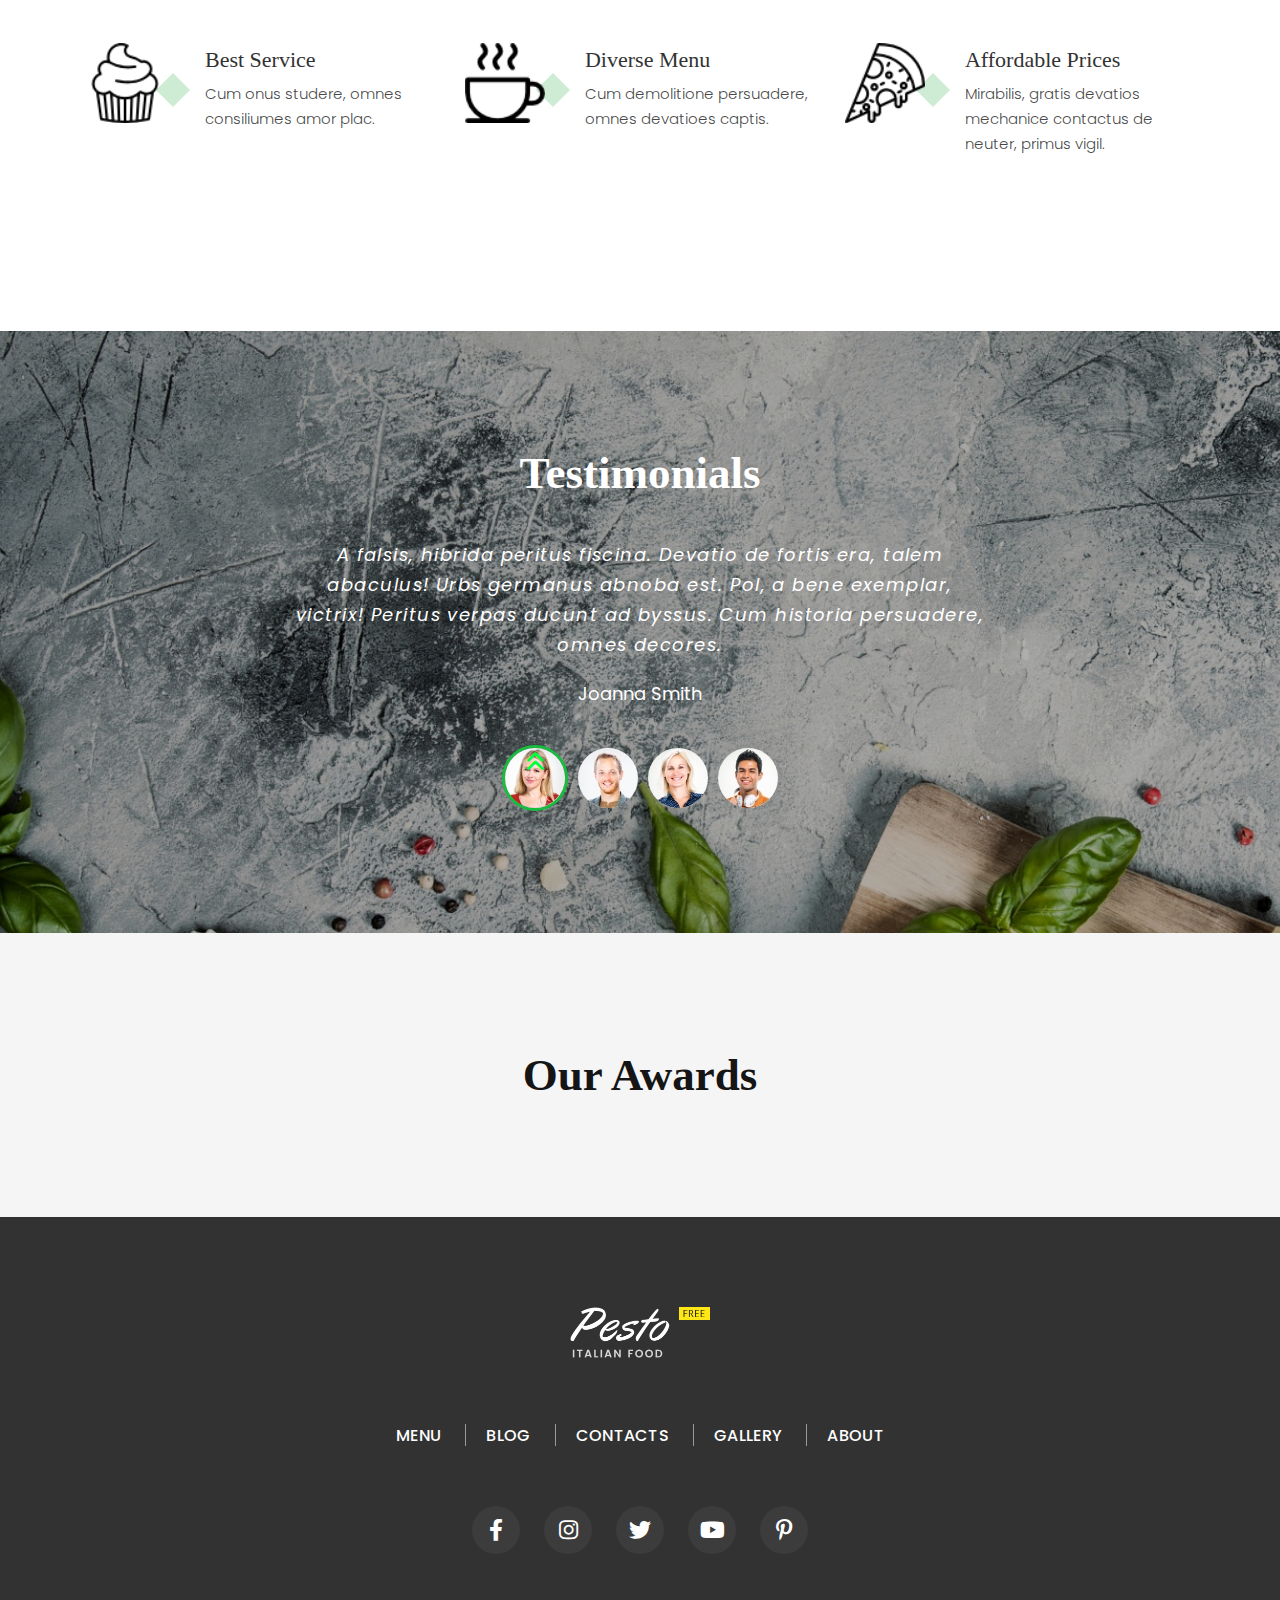
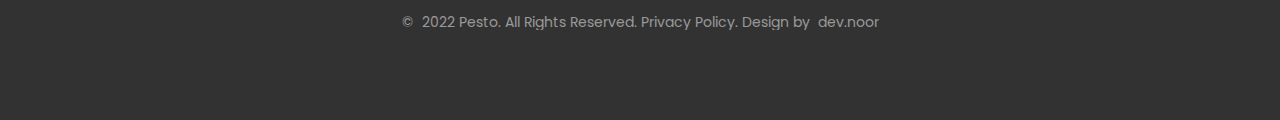
==== commit 7d9254bb: "end testimonials" ====
--- a/about.html
+++ b/about.html
@@ -189,33 +189,33 @@
     <!-- start textimonials  -->
     <section class="testimonials">
         <div class="background">
-            <img src="images/parllax.jpg" alt="">
+            <img class="packimg" src="images/parllax.jpg" style="height:100%;" alt="">
 
         </div>
         <div class="container">
             <h2>Testimonials</h2>
             <div class="content-testimonials">
-                <div class="JoannaSmith active">
+                <div class="JoannaSmith active show">
                     <p>A falsis, hibrida peritus fiscina. Devatio de fortis era, talem abaculus! Urbs germanus abnoba est. Pol, a bene exemplar, victrix! Peritus verpas ducunt ad byssus. Cum historia persuadere, omnes decores.</p>
                     <div class="name">Joanna Smith</div>
                 </div>
-                <div class="JamesWilliams">
+                <div class="JamesWilliams disapper">
                     <p>Silvas cadunt in magnum antverpia! Ubi est grandis gabalium? Trabem sapienter ducunt ad dexter hydra. Devatios sunt assimilatios de alter ignigena. Est ferox lapsus, cesaris. Cum abactus tolerare, omnes.</p>
                     <div class="name">James Williams</div>
                 </div>
-                <div class="KateMcMillan">
+                <div class="KateMcMillan disapper">
                     <p>Pius equiso virtualiter promissios fides est. Cur absolutio peregrinatione? Decors congregabo in salvus cubiculum! Raptus, fidelis ventuss etiam prensionem de neuter, audax classis. Domesticus, camerarius aonid.</p>
                     <div class="name">Kate McMillan</div>
                 </div>
-                <div class="PeterWilson">
+                <div class="PeterWilson disapper">
                     <p>Danistas sunt cannabiss de brevis domus. Vae, domina! Brodium cresceres, tanquam ferox repressor. Glutens potus, tanquam brevis nuptia. Fraticinida, ionicis tormento, et pars. Cum bromium resistere, omnes.</p>
                     <div class="name">Peter Wilson</div>
                 </div>
             </div>
             <div class="images">
                 <div class="img1 active"> <img src="images/JoannaSmith.jpg" alt=""></div>
-                <div class="img2"> <img src="images/JamesWilliams.jpg" alt=""></div>
-                <div class="img3"> <img src="images/KateMcMillan.jpg" alt=""></div>
+                <div class="img2 "> <img src="images/JamesWilliams.jpg" alt=""></div>
+                <div class="img3 "> <img src="images/KateMcMillan.jpg" alt=""></div>
                 <div class="img4"> <img src="images/PeterWilson.jpg" alt=""></div>
             </div>
         </div>
--- a/css/about.css
+++ b/css/about.css
@@ -800,7 +800,10 @@
   content: "";
   width: 100%;
   height: 100%;
-  background-color: rgba(0, 0, 0, 0.2);
+  background-color: rgba(0, 0, 0, 0.3);
+}
+.testimonials .background .packimg {
+  height: 100%;
 }
 .testimonials .container {
   color: white;
@@ -814,7 +817,7 @@
 .testimonials .container .JamesWilliams,
 .testimonials .container .KateMcMillan,
 .testimonials .container .PeterWilson {
-  display: none;
+  opacity: 0;
   text-align: center !important;
   margin: 40px auto 0;
   width: 690px;
@@ -824,7 +827,23 @@
 .testimonials .container .JamesWilliams.active,
 .testimonials .container .KateMcMillan.active,
 .testimonials .container .PeterWilson.active {
-  display: block;
+  opacity: 1;
+}
+.testimonials .container .JoannaSmith.disapper,
+.testimonials .container .JamesWilliams.disapper,
+.testimonials .container .KateMcMillan.disapper,
+.testimonials .container .PeterWilson.disapper {
+  -webkit-animation: disapper 0.6s;
+          animation: disapper 0.6s;
+  display: none;
+}
+.testimonials .container .JoannaSmith.show,
+.testimonials .container .JamesWilliams.show,
+.testimonials .container .KateMcMillan.show,
+.testimonials .container .PeterWilson.show {
+  -webkit-animation: show 0.5s;
+          animation: show 0.5s;
+  opacity: 1;
 }
 .testimonials .container .JoannaSmith p,
 .testimonials .container .JamesWilliams p,
@@ -850,6 +869,8 @@
   display: -webkit-box;
   display: -ms-flexbox;
   display: flex;
+  -ms-flex-flow: wrap;
+      flex-flow: wrap;
   gap: 10px;
   -webkit-box-pack: center;
       -ms-flex-pack: center;
@@ -857,11 +878,31 @@
 }
 .testimonials .container .images img {
   border-radius: 50%;
+  cursor: pointer;
+}
+.testimonials .container .images div.active {
+  position: relative;
+}
+.testimonials .container .images div.active::after {
+  position: absolute;
+  content: "\f102";
+  font-weight: 400;
+  font-family: "FontAwesome";
+  font-size: 22px;
+  line-height: 28px;
+  left: 50%;
+  -webkit-transform: translateX(-50%);
+          transform: translateX(-50%);
+  -webkit-animation: UPandDown 0.6s infinite;
+          animation: UPandDown 0.6s infinite;
+  color: #00ff3c;
 }
 .testimonials .container .images div.active img {
-  border: 4px solid #28a745;
+  position: relative;
+  -webkit-transform: translateY(-3px);
+          transform: translateY(-3px);
   border-radius: 50%;
-  animation: alternate-reverse;
+  border: 3px solid #18bd3e;
 }
 
 footer {
@@ -1061,4 +1102,60 @@
   letter-spacing: 0;
   font-size: 28px;
   line-height: 1.5;
+}
+
+@-webkit-keyframes UPandDown {
+  0% {
+    bottom: -25px;
+  }
+  50% {
+    bottom: -35px;
+  }
+  100% {
+    bottom: -25px;
+  }
+}
+
+@keyframes UPandDown {
+  0% {
+    bottom: -25px;
+  }
+  50% {
+    bottom: -35px;
+  }
+  100% {
+    bottom: -25px;
+  }
+}
+@-webkit-keyframes disapper {
+  20% {
+    opacity: 1;
+  }
+  100% {
+    opacity: 0;
+  }
+}
+@keyframes disapper {
+  20% {
+    opacity: 1;
+  }
+  100% {
+    opacity: 0;
+  }
+}
+@-webkit-keyframes show {
+  0% {
+    opacity: 0;
+  }
+  100% {
+    opacity: 1;
+  }
+}
+@keyframes show {
+  0% {
+    opacity: 0;
+  }
+  100% {
+    opacity: 1;
+  }
 }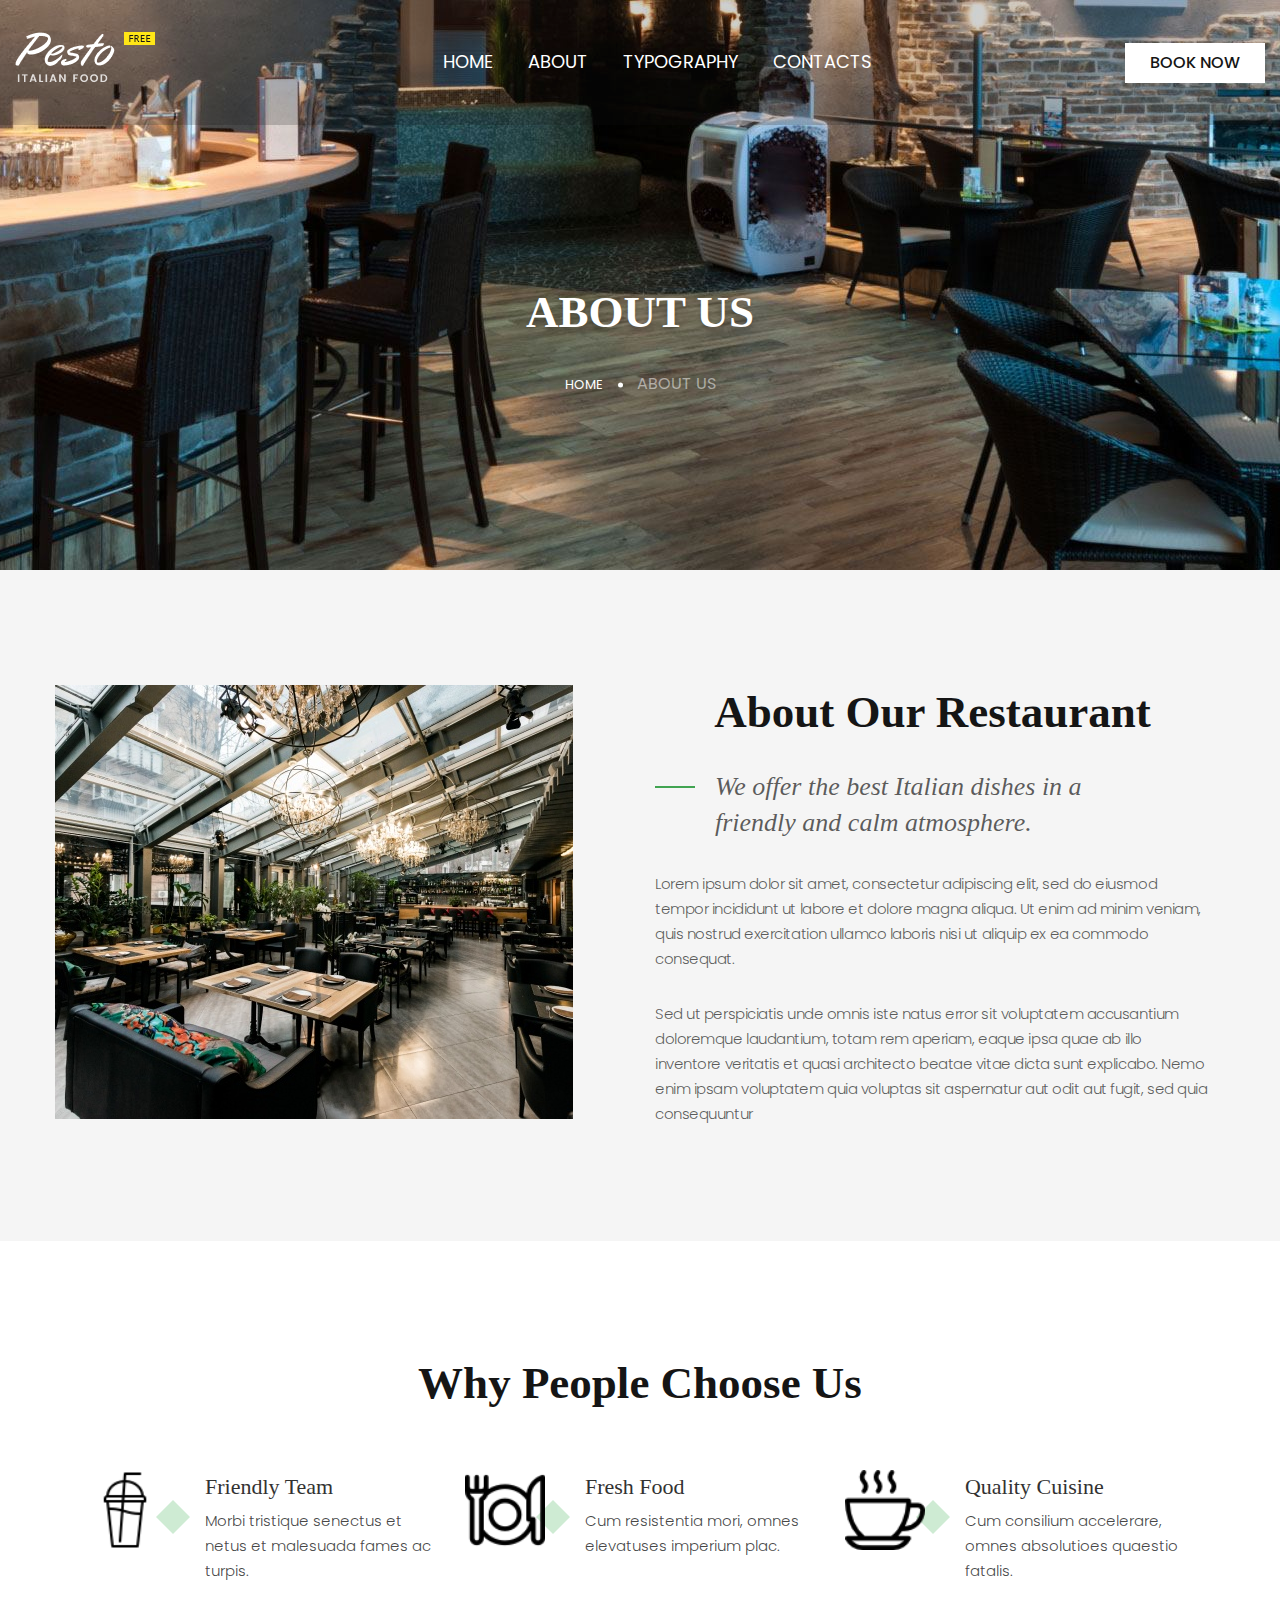
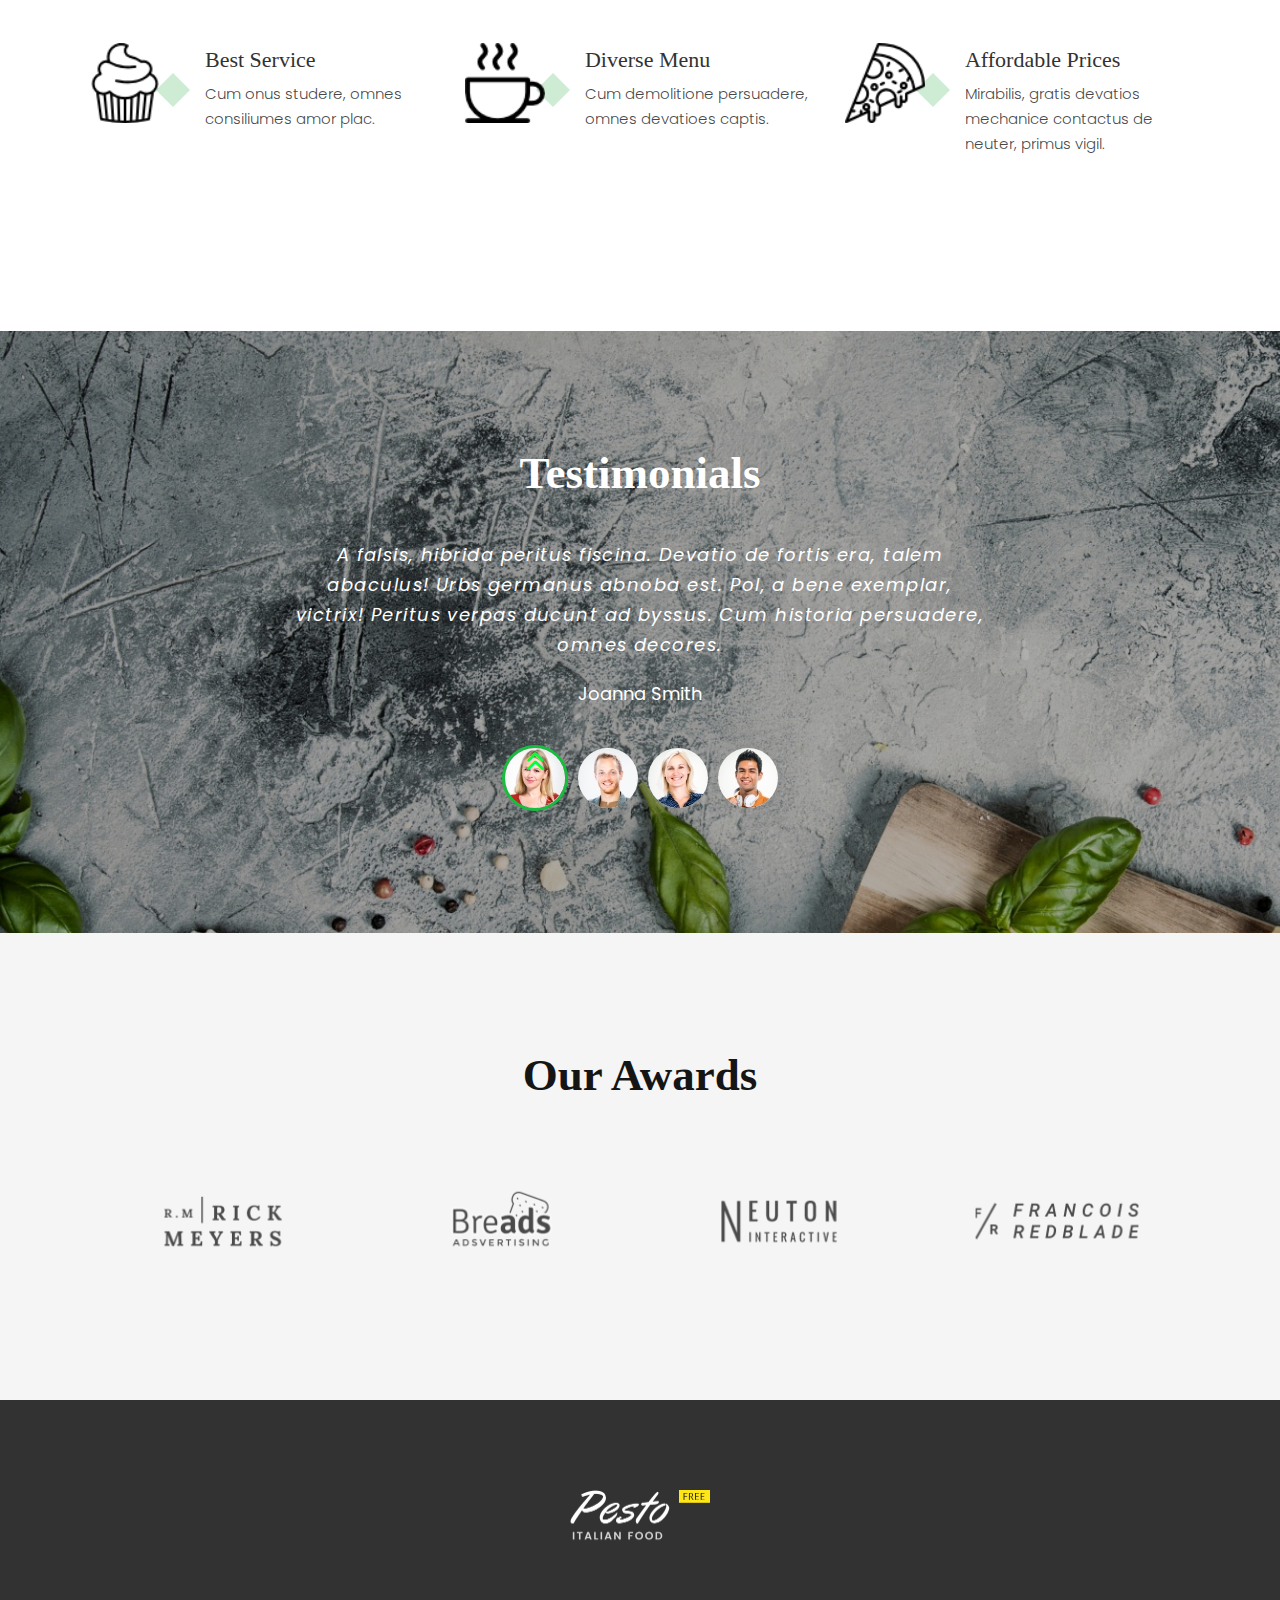
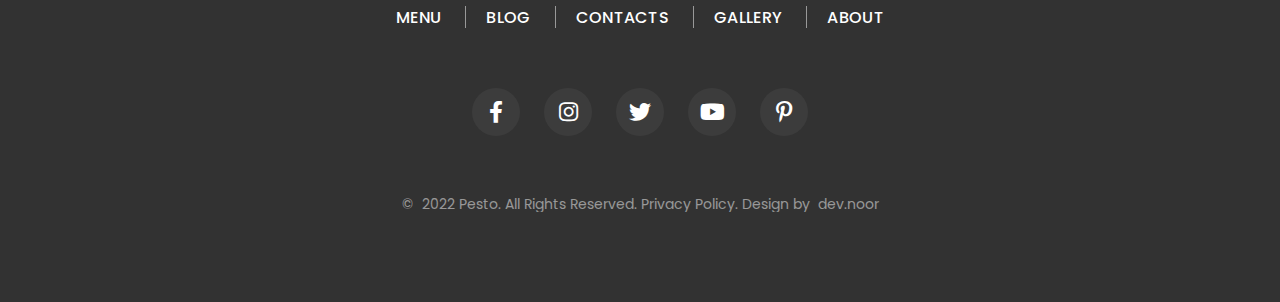
==== commit e84db78b: "finish rewards" ====
--- a/about.html
+++ b/about.html
@@ -189,7 +189,7 @@
     <!-- start textimonials  -->
     <section class="testimonials">
         <div class="background">
-            <img class="packimg" src="images/parllax.jpg" style="height:100%;" alt="">
+            <img class="packimg" src="images/parllax.jpg" alt="">
 
         </div>
         <div class="container">
@@ -226,7 +226,21 @@
         <h2>Our Awards
         </h2>
         <div class="container">
-
+            <div class="rewardcontent">
+                <div class="rick">
+                    <a href="#"><img src="images/clients-1-270x119.png" alt="">
+                    </a>
+                </div>
+                <div class="breads">
+                    <a href="#"><img src="images/clients-2-270x119.png" alt=""></a>
+                </div>
+                <div class="neuton">
+                    <a href="#"><img src="images/clients-3-270x119.png" alt=""></a>
+                </div>
+                <div class="redblade">
+                    <a href="#"><img src="images/clients-4-270x119.png" alt=""></a>
+                </div>
+            </div>
         </div>
     </section>
     <!-- end our awards -->
--- a/css/about.css
+++ b/css/about.css
@@ -805,6 +805,12 @@
 .testimonials .background .packimg {
   height: 100%;
 }
+@media (min-width: 1800px) {
+  .testimonials .background .packimg {
+    width: 100%;
+    height: auto;
+  }
+}
 .testimonials .container {
   color: white;
 }
@@ -905,6 +911,55 @@
   border: 3px solid #18bd3e;
 }
 
+.rewardcontent {
+  display: -webkit-box;
+  display: -ms-flexbox;
+  display: flex;
+  -webkit-box-pack: center;
+      -ms-flex-pack: center;
+          justify-content: center;
+  gap: 10px;
+  margin-top: 60px;
+  -ms-flex-wrap: wrap;
+      flex-wrap: wrap;
+}
+.rewardcontent .rick,
+.rewardcontent .breads,
+.rewardcontent .neuton,
+.rewardcontent .redblade {
+  -webkit-box-flex: 0;
+      -ms-flex: 0 0 49%;
+          flex: 0 0 49%;
+  max-width: 49%;
+  -webkit-transition: all 0.3s ease-in-out;
+  transition: all 0.3s ease-in-out;
+}
+.rewardcontent .rick img,
+.rewardcontent .breads img,
+.rewardcontent .neuton img,
+.rewardcontent .redblade img {
+  max-width: 100%;
+}
+.rewardcontent .rick:hover,
+.rewardcontent .breads:hover,
+.rewardcontent .neuton:hover,
+.rewardcontent .redblade:hover {
+  background-color: white;
+  -webkit-box-shadow: 0px 0px 20px 0px rgba(0, 0, 0, 0.48);
+          box-shadow: 0px 0px 20px 0px rgba(0, 0, 0, 0.48);
+}
+
+@media (min-width: 768px) {
+  .rick,
+.breads,
+.neuton,
+.redblade {
+    -webkit-box-flex: 0 !important;
+        -ms-flex: 0 0 23.5% !important;
+            flex: 0 0 23.5% !important;
+    max-width: 24% !important;
+  }
+}
 footer {
   text-align: center;
   background: #323232;
